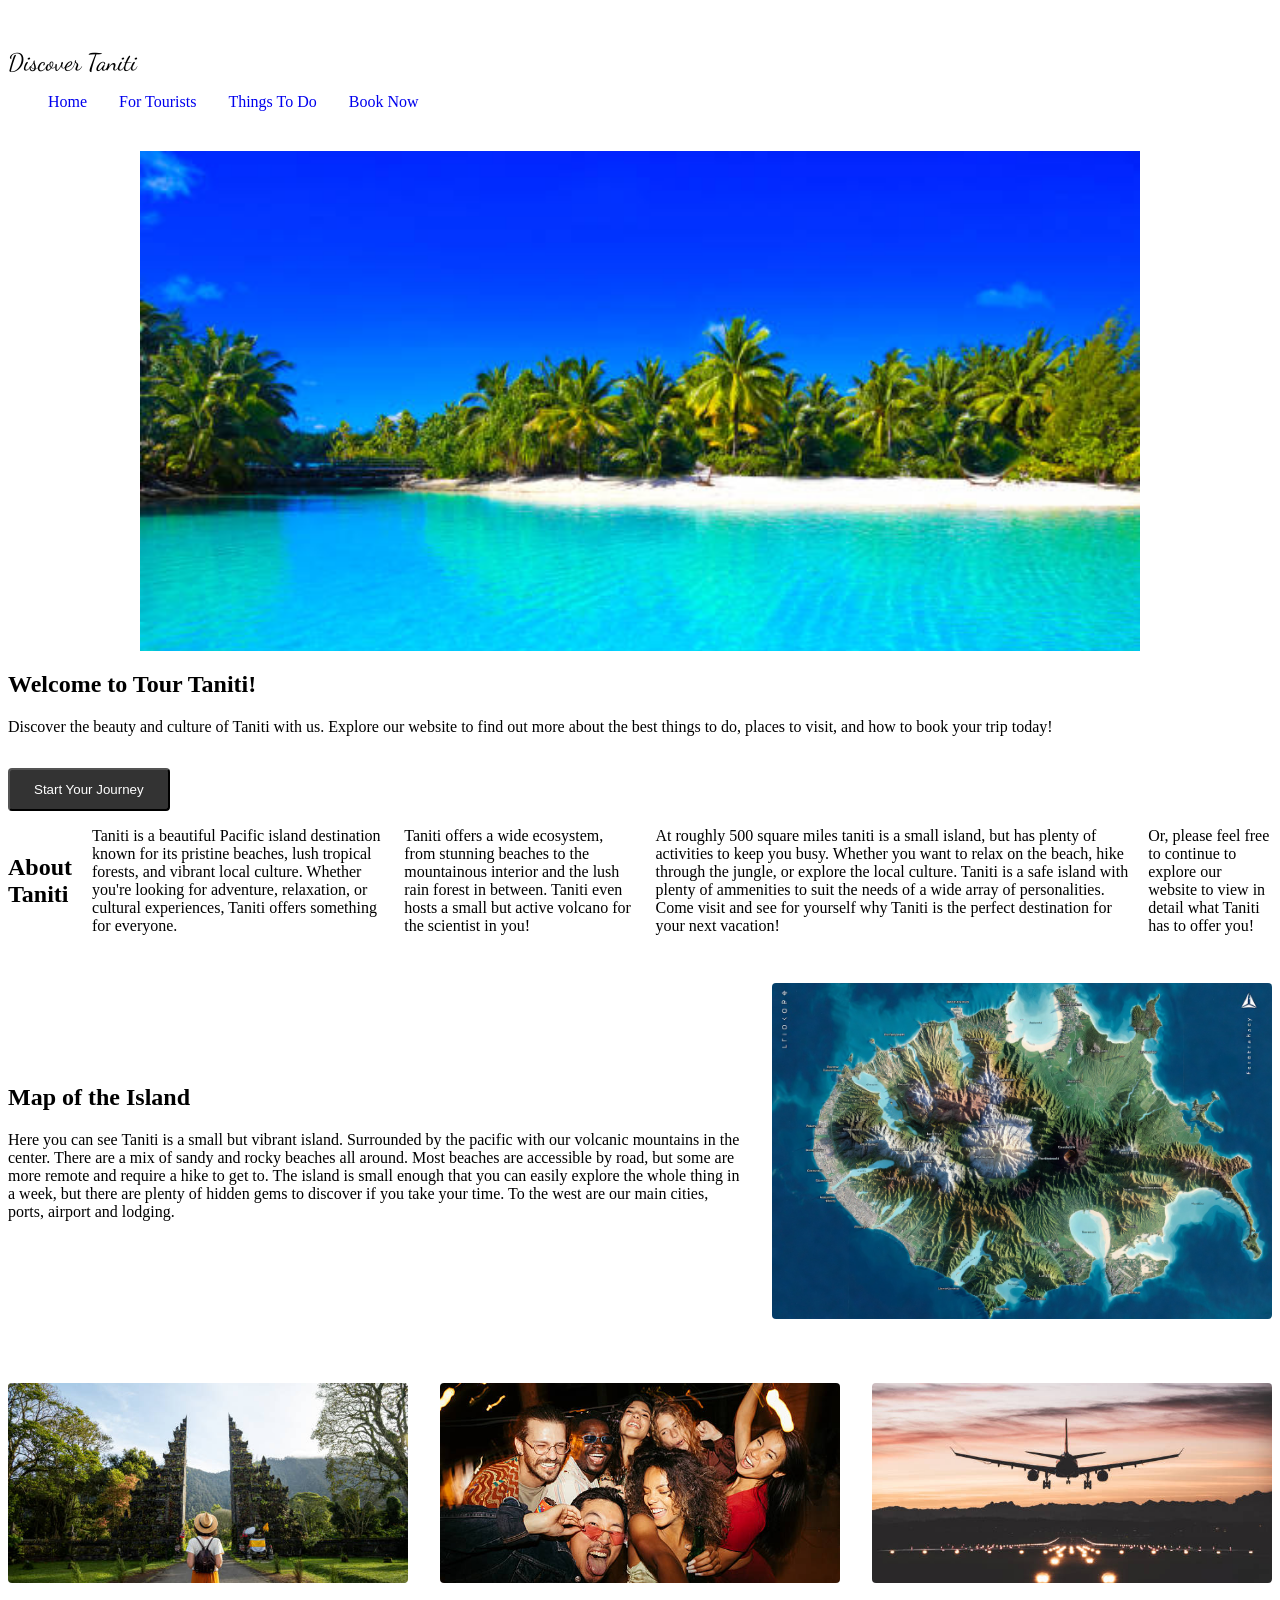
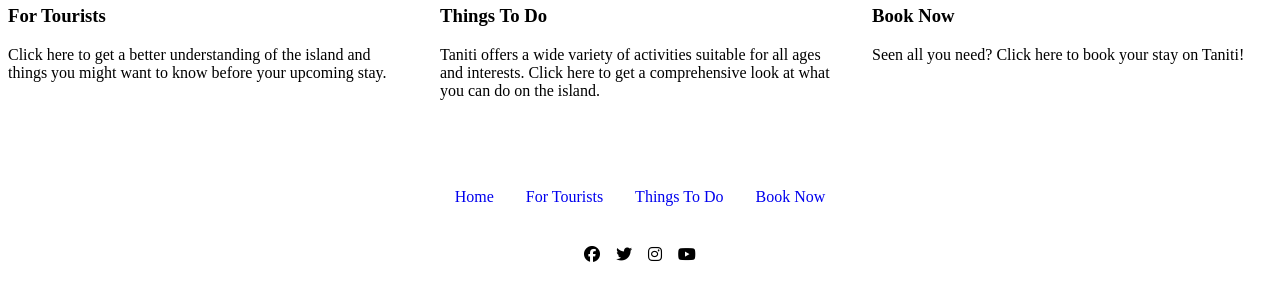
==== index.html @ cea48d4b "saving progress" ====
<!DOCTYPE html>
<html lang="en">
<head>
    <meta charset="UTF-8">
    <meta name="viewport" content="width=device-width, initial-scale=1.0">
    <link rel="stylesheet" href="https://cdnjs.cloudflare.com/ajax/libs/font-awesome/6.3.0/css/all.min.css">
    <link rel="preconnect" href="https://fonts.googleapis.com">
    <link rel="preconnect" href="https://fonts.gstatic.com" crossorigin>
    <link href="https://fonts.googleapis.com/css2?family=Dancing+Script:wght@400..700&display=swap" rel="stylesheet">
    <link rel="stylesheet" href="styles.css">
    <title>Visit Taniti!</title>
</head>
<body>
    <div class="page-container">
        <div class="header">
            <h1>Discover Taniti</h1>
            <nav>
                <ul>
                    <li><a href="index.html">Home</a></li>
                    <li><a href="forTourists.html">For Tourists</a></li>
                    <li><a href="thingsToDo.html">Things To Do</a></li>
                    <li><a href="bookNow.html">Book Now</a></li>
                </ul>
            </nav>
        </div>

        <div class="hero">
            <div class="slideshow-container">

                <div class="mySlide fade">
                    <img src="images/hero1.jpg" alt="Hero Image 1" style="width: 100%">
                </div>

                <div class="mySlide fade">
                    <img src="images/hero2.jpg" alt="Hero Image 2" style="width: 100%">
                </div>

                <div class="mySlide fade">
                    <img src="images/hero3.jpg" alt="Hero Image 3" style="width: 100%">
                </div> 

                <div class="mySlide fade">
                    <img src="images/hero4.jpg" alt="Hero Image 4" style="width: 100%">
                </div> 

            </div>

            <h2>Welcome to Tour Taniti!</h2>
            <p>Discover the beauty and culture of Taniti with us. Explore our website to find out more about the best things to do, places to visit, and how to book your trip today!</p>
            <button class="cta-button">Start Your Journey</button>
        </div>

        <div class="content-wrapper">
                <h2>About Taniti</h2>
                <p>
                    Taniti is a beautiful Pacific island destination known for its pristine beaches, lush tropical forests, and vibrant local culture. Whether you're looking for adventure, relaxation, or cultural experiences, Taniti offers something for everyone.
                </p>
                <p>
                    Taniti offers a wide ecosystem, from stunning beaches to the mountainous interior and the lush rain forest in between. Taniti even hosts a small but active volcano for the scientist in you!
                </p>
                <p>
                    At roughly 500 square miles taniti is a small island, but has plenty of activities to keep you busy. Whether you want to relax on the beach, hike through the jungle, or explore the local culture.
                    Taniti is a safe island with plenty of ammenities to suit the needs of a wide array of personalities. Come visit and see for yourself why Taniti is the perfect destination for your next vacation!
                </p>
                <p>
                    Or, please feel free to continue to explore our website to view in detail what Taniti has to offer you!
                </p>
            </div>

        <div class="about-map">
            <div class="text-map">
                <h2>Map of the Island</h2>
                <p>
                    Here you can see Taniti is a small but vibrant island. Surrounded by the pacific with our volcanic mountains in the center. There are a mix of sandy and rocky beaches all around. Most beaches
                    are accessible by road, but some are more remote and require a hike to get to. The island is small enough that you can easily explore the whole thing in a week, but there are plenty of hidden gems to discover if you take your time.
                    To the west are our main cities, ports, airport and lodging.
                </p>
            </div>
            <img class="map" src="images/map.jpg" alt="Map of Taniti" class="map-image">
        </div>

        <div class="content-cards">
            <div class="card">
                <a href="forTourists.html">
                <img src="images/tourist.jpg" alt="Card Image 1">
                <h3>For Tourists</h3>
                <p>Click here to get a better understanding of the island and things you might want to know before your upcoming stay.</p>
                </a>
            </div>

            <div class="card">
                <a href="thingsToDo.html">
                <img src="images/entertainment.jpg" alt="Card Image 2">
                <h3>Things To Do</h3>
                <p>Taniti offers a wide variety of activities suitable for all ages and interests. Click here to get a comprehensive look at what you can do on the island.</p>
                </a>
            </div>

            <div class="card">
                <a href="bookNow.html">
                <img src="images/plane.jpg" alt="Card Image 3">
                <h3>Book Now</h3>
                <p>Seen all you need? Click here to book your stay on Taniti!</p>
                </a>
            </div>
        </div>

        <div class="footer">
            <nav class="footer-nav">
                <ul>
                    <li><a href="index.html">Home</a></li>
                    <li><a href="forTourists.html">For Tourists</a></li>
                    <li><a href="thingsToDo.html">Things To Do</a></li>
                    <li><a href="bookNow.html">Book Now</a></li>
                </ul>
            </nav> 
            <div class="social-media">
                <i class="fab fa-facebook"></i>
                <i class="fab fa-twitter"></i>
                <i class="fab fa-instagram"></i>
                <i class="fab fa-youtube"></i>
            </div>
        </div>
    </div>
    <script src="slides.js"></script>
</body>
</html>
---- styles.css ----
/* Global Styles */
.page-container {
    max-width: 1400px;
    margin: 0 auto;
    

}

/* Header */
.header {
    justify-content: space-between;
    align-items: center;
    padding: 1.5rem 0;
}

.header h1 {
    display: block;
    font-size: 1.5rem;
    font-family: "Dancing Script", cursive;
    font-optical-sizing: auto;
    font-weight: 400;
    font-style: normal;

}

nav ul {
    display: flex;
    gap: 2rem;
    list-style: none;

}

nav ul li a {
    display: block;
    text-decoration: none;
}

/* Home hero slideshow */

.slideshow-container {
    max-width: 1000px;
    position: relative;
    margin: auto;
    height: 500px;
    overflow: hidden;
}

.mySlide {
    position: absolute;
    top: 0;
    left: 0;
    width: 100%;
    height: 100%;
    opacity: 0;
    transition: opacity 1.5s ease-in-out;
}

.mySlide.active {
    opacity: 1;
}

.myslide img {
    width: 100%;
    height: 100%;
    object-fit: cover;
}
@keyframes fade {
    from {opacity: .4} 
    to {opacity: 1}
}


.cta-button {
    display: inline-block;
    padding: 0.75rem 1.5rem;
    background-color: #333;
    color: #fff;
    text-decoration: none;
    border-radius: 4px;
    margin-top: 1rem;
}

/* content */

.about-map, .entertainment{
    display: flex;
    gap: 2rem;
    padding: 2rem 0;
    align-items: center;
}

.text-map, .entertainmnet-text{
    flex: 1;
}

.about-map img, .entertainment img{
    width: 500px;
    height: auto;
    border-radius: 4px;
}


.content-cards {
    display: flex;
    justify-content: space-around;
    gap: 2rem;
    padding: 2rem 0;
}

.card {
    width: 33%;
}

.card a {
    display: block;
    text-decoration: none;
    color: inherit;
}

.card img {
    width: 100%;
    height: 200px;
    object-fit: cover;
    border-radius: 4px;
}

.card a:hover {
    cursor: pointer;
}

.content-wrapper {
    display: flex;
    gap: 20px;
    align-items: center;
}

.content {
    flex: 1;
    line-height: 1.5;
}

.content-image {
    width: 500px;
    height: auto;
}

/* Footer */

.footer-nav ul {
    display: flex;
    gap: 2rem;
    list-style: none;
    justify-content: center;
    padding: 1.5rem 0;
}

.footer-nav ul li a {
    display: block;
   
}

.social-media {
    display: flex;
    gap: 1rem;
    justify-content: center;
    padding-bottom: 1.5rem;
}
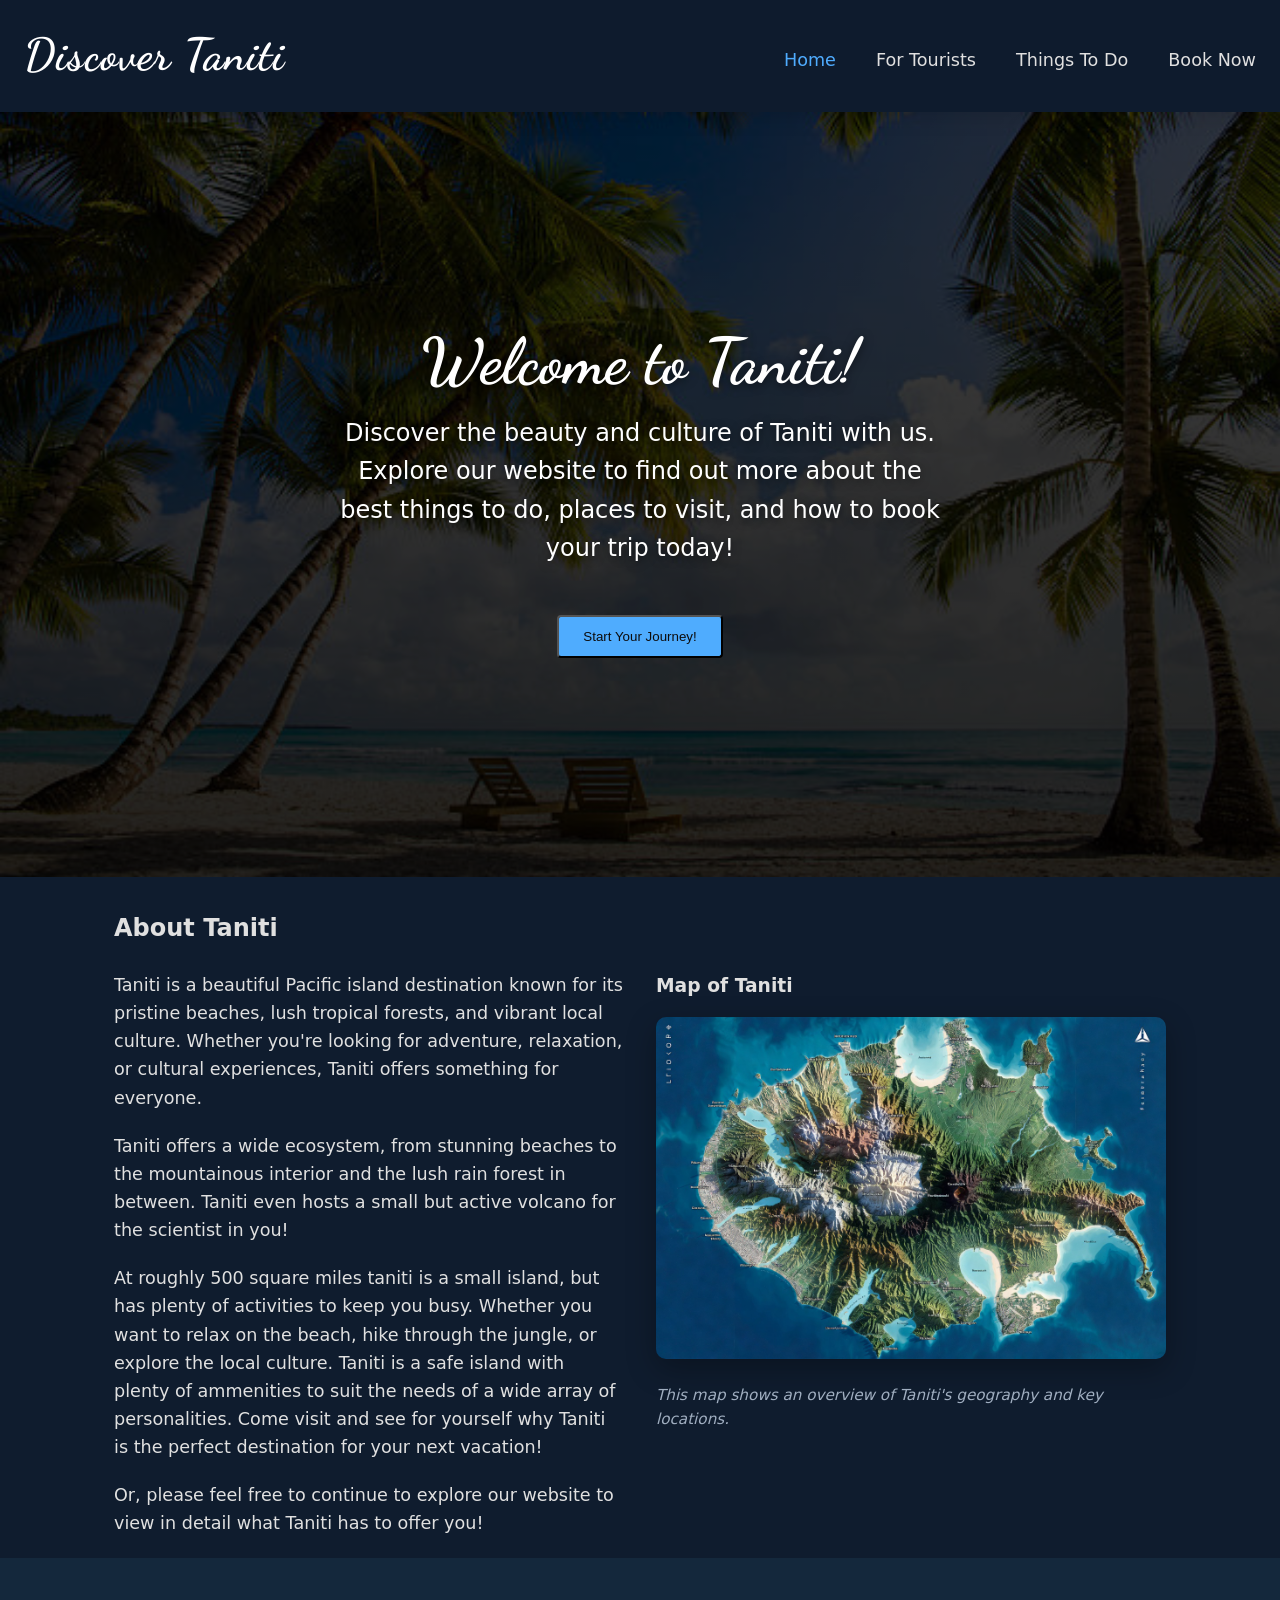
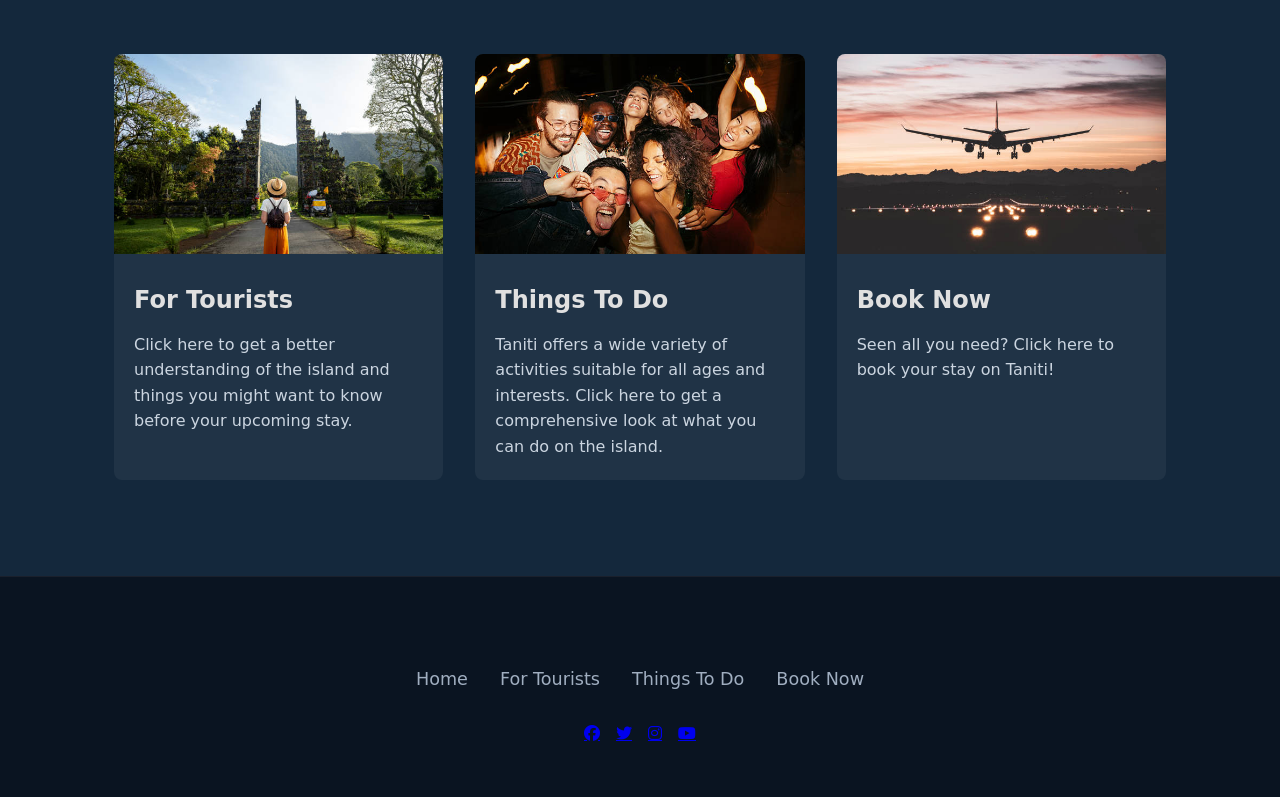
==== commit 0450b107: "mostly done?" ====
--- a/index.html
+++ b/index.html
@@ -11,117 +11,104 @@
     <title>Visit Taniti!</title>
 </head>
 <body>
-    <div class="page-container">
-        <div class="header">
-            <h1>Discover Taniti</h1>
+    <header class="header">
+        <div class="header-container">
+            <h1>
+                <a href="index.html" class="logo-link">Discover Taniti</a>
+            </h1>
             <nav>
                 <ul>
-                    <li><a href="index.html">Home</a></li>
+                    <li><a href="index.html" class="active">Home</a></li>
                     <li><a href="forTourists.html">For Tourists</a></li>
                     <li><a href="thingsToDo.html">Things To Do</a></li>
                     <li><a href="bookNow.html">Book Now</a></li>
                 </ul>
             </nav>
         </div>
+    </header>
+    <main>
+    <section class="hero hero-index">
+        <div class="hero-overlay"></div>
+        <div class="hero-content">
+            <h2>Welcome to Taniti!</h2>
+                <p>Discover the beauty and culture of Taniti with us. Explore our website to find out more about the best things to do, places to visit, and how to book your trip today!</p>
+                <a href="bookNow.html">
+                    <button class="cta-button">Start Your Journey!</button>
+                </a>
+        </div>
+    </section>
 
-        <div class="hero">
-            <div class="slideshow-container">
 
-                <div class="mySlide fade">
-                    <img src="images/hero1.jpg" alt="Hero Image 1" style="width: 100%">
+        <section class="section-about">
+            <div class="container">
+                <h2>About Taniti</h2>
+                <div class="about-grid">
+                    <div class="about-text">
+                        <p>
+                            Taniti is a beautiful Pacific island destination known for its pristine beaches, lush tropical forests, and vibrant local culture. Whether you're looking for adventure, relaxation, or cultural experiences, Taniti offers something for everyone.
+                        </p>
+                        <p>
+                            Taniti offers a wide ecosystem, from stunning beaches to the mountainous interior and the lush rain forest in between. Taniti even hosts a small but active volcano for the scientist in you!
+                        </p>
+                        <p>
+                            At roughly 500 square miles taniti is a small island, but has plenty of activities to keep you busy. Whether you want to relax on the beach, hike through the jungle, or explore the local culture.
+                            Taniti is a safe island with plenty of ammenities to suit the needs of a wide array of personalities. Come visit and see for yourself why Taniti is the perfect destination for your next vacation!
+                        </p>
+                        <p>
+                            Or, please feel free to continue to explore our website to view in detail what Taniti has to offer you!
+                        </p>
+                    </div>
+                    <div class="about-map">
+                        <h3>Map of Taniti</h3>
+                        <img src="images/map.jpg" alt="Map of Taniti" class="map-image">
+                        <p class="map-caption">This map shows an overview of Taniti's geography and key locations.</p>
+                    </div>
                 </div>
+            </div>
+        </section>
 
-                <div class="mySlide fade">
-                    <img src="images/hero2.jpg" alt="Hero Image 2" style="width: 100%">
+        <section class="section cards-section">
+            <div class="container">
+                <div class="card-grid">
+                    <a href="forTourists.html" class="card">
+                        <img src="images/tourist.jpg" alt="Card Image 1">
+                        <h3>For Tourists</h3>
+                        <p>Click here to get a better understanding of the island and things you might want to know before your upcoming stay.</p>
+                    </a>
+
+                    <a href="thingsToDo.html" class="card">
+                        <img src="images/entertainment.jpg" alt="Card Image 2">
+                        <h3>Things To Do</h3>
+                        <p>Taniti offers a wide variety of activities suitable for all ages and interests. Click here to get a comprehensive look at what you can do on the island.</p>
+                    </a>
+
+                    <a href="bookNow.html" class="card">
+                        <img src="images/plane.jpg" alt="Card Image 3">
+                        <h3>Book Now</h3>
+                        <p>Seen all you need? Click here to book your stay on Taniti!</p>
+                    </a>
                 </div>
-
-                <div class="mySlide fade">
-                    <img src="images/hero3.jpg" alt="Hero Image 3" style="width: 100%">
-                </div> 
-
-                <div class="mySlide fade">
-                    <img src="images/hero4.jpg" alt="Hero Image 4" style="width: 100%">
-                </div> 
-
             </div>
-
-            <h2>Welcome to Tour Taniti!</h2>
-            <p>Discover the beauty and culture of Taniti with us. Explore our website to find out more about the best things to do, places to visit, and how to book your trip today!</p>
-            <button class="cta-button">Start Your Journey</button>
-        </div>
-
-        <div class="content-wrapper">
-                <h2>About Taniti</h2>
-                <p>
-                    Taniti is a beautiful Pacific island destination known for its pristine beaches, lush tropical forests, and vibrant local culture. Whether you're looking for adventure, relaxation, or cultural experiences, Taniti offers something for everyone.
-                </p>
-                <p>
-                    Taniti offers a wide ecosystem, from stunning beaches to the mountainous interior and the lush rain forest in between. Taniti even hosts a small but active volcano for the scientist in you!
-                </p>
-                <p>
-                    At roughly 500 square miles taniti is a small island, but has plenty of activities to keep you busy. Whether you want to relax on the beach, hike through the jungle, or explore the local culture.
-                    Taniti is a safe island with plenty of ammenities to suit the needs of a wide array of personalities. Come visit and see for yourself why Taniti is the perfect destination for your next vacation!
-                </p>
-                <p>
-                    Or, please feel free to continue to explore our website to view in detail what Taniti has to offer you!
-                </p>
+        </section>
+    </main>
+        <footer class="footer">
+            <div class="container">
+                <nav class="footer-nav">
+                    <ul>
+                        <li><a href="index.html">Home</a></li>
+                        <li><a href="forTourists.html">For Tourists</a></li>
+                        <li><a href="thingsToDo.html">Things To Do</a></li>
+                        <li><a href="bookNow.html">Book Now</a></li>
+                    </ul>
+                </nav> 
+                <div class="social">
+                    <a href="#" class="fab fa-facebook"></a>
+                    <a href="#" class="fab fa-twitter"></a>
+                    <a href="#" class="fab fa-instagram"></a>
+                    <a href="#" class="fab fa-youtube"></a>
+                </div>
             </div>
-
-        <div class="about-map">
-            <div class="text-map">
-                <h2>Map of the Island</h2>
-                <p>
-                    Here you can see Taniti is a small but vibrant island. Surrounded by the pacific with our volcanic mountains in the center. There are a mix of sandy and rocky beaches all around. Most beaches
-                    are accessible by road, but some are more remote and require a hike to get to. The island is small enough that you can easily explore the whole thing in a week, but there are plenty of hidden gems to discover if you take your time.
-                    To the west are our main cities, ports, airport and lodging.
-                </p>
-            </div>
-            <img class="map" src="images/map.jpg" alt="Map of Taniti" class="map-image">
-        </div>
-
-        <div class="content-cards">
-            <div class="card">
-                <a href="forTourists.html">
-                <img src="images/tourist.jpg" alt="Card Image 1">
-                <h3>For Tourists</h3>
-                <p>Click here to get a better understanding of the island and things you might want to know before your upcoming stay.</p>
-                </a>
-            </div>
-
-            <div class="card">
-                <a href="thingsToDo.html">
-                <img src="images/entertainment.jpg" alt="Card Image 2">
-                <h3>Things To Do</h3>
-                <p>Taniti offers a wide variety of activities suitable for all ages and interests. Click here to get a comprehensive look at what you can do on the island.</p>
-                </a>
-            </div>
-
-            <div class="card">
-                <a href="bookNow.html">
-                <img src="images/plane.jpg" alt="Card Image 3">
-                <h3>Book Now</h3>
-                <p>Seen all you need? Click here to book your stay on Taniti!</p>
-                </a>
-            </div>
-        </div>
-
-        <div class="footer">
-            <nav class="footer-nav">
-                <ul>
-                    <li><a href="index.html">Home</a></li>
-                    <li><a href="forTourists.html">For Tourists</a></li>
-                    <li><a href="thingsToDo.html">Things To Do</a></li>
-                    <li><a href="bookNow.html">Book Now</a></li>
-                </ul>
-            </nav> 
-            <div class="social-media">
-                <i class="fab fa-facebook"></i>
-                <i class="fab fa-twitter"></i>
-                <i class="fab fa-instagram"></i>
-                <i class="fab fa-youtube"></i>
-            </div>
-        </div>
-    </div>
+        </footer>
     <script src="slides.js"></script>
 </body>
 </html>
--- a/styles.css
+++ b/styles.css
@@ -1,60 +1,148 @@
-
+* {
+    margin: 0;
+    padding: 0;
+    box-sizing: border-box;
+    
+}
 
 /* Global Styles */
-.page-container {
-    max-width: 1400px;
+
+body {
+    font-family: 'Inter', system-ui, sans-serif;
+    line-height: 1.6;
+    color: #e0e0e0;
+    background: #0f1c2e;
+
+}
+
+.container {
+    width: 100%;
+    max-width: 1200px;
     margin: 0 auto;
-    
-
+    padding: 0 1.5rem;
+}
+
+.container h2 {
+    margin-top: 2rem;
+    margin-bottom: 1.5rem;
 }
 
 /* Header */
 .header {
+    background-color: rgba(15, 28, 46, 0.95);
+    backdrop-filter: blur(12px);
+    position: sticky;
+    top: 0;
+    z-index: 1000;
+    box-shadow: 0 4px 20px rgba(0, 0, 0, 0.15);
+}   
+
+.header-container {
+    display: flex;
     justify-content: space-between;
     align-items: center;
-    padding: 1.5rem 0;
-}
-
-.header h1 {
-    display: block;
-    font-size: 1.5rem;
-    font-family: "Dancing Script", cursive;
-    font-optical-sizing: auto;
-    font-weight: 400;
-    font-style: normal;
-
+    padding: 1.25rem 1.5rem;
+    flex-wrap: wrap;
+    gap: 1rem;
+}
+
+.logo-link {
+    font-family: 'Dancing Script', cursive;
+    font-size: clamp(1.8rem, 5vw, 2.8rem);
+    text-decoration: none;
+    color: white;
+    letter-spacing: 1px;;
+}
+
+.logo-link:hover {
+    color: #4facfe;
+    text-shadow: 0 2px 10px rgba(79, 172, 254, 0.7);
 }
 
 nav ul {
     display: flex;
-    gap: 2rem;
+    gap: 2.5rem;
     list-style: none;
+    padding: 0;
+    border-radius: 4px;
+    margin-top: 0.5rem;
+    justify-content: center;
 
 }
 
 nav ul li a {
-    display: block;
+    color: #e0e0e0;
+    font-size: 1.1rem;
+    font-weight: 500;
+    padding: 0.5rem 0;
+    position: relative;
+    transition: color 0.3s ease;
     text-decoration: none;
 }
 
+nav ul li a::after {
+    content: '';
+    position: absolute;
+    width: 0;
+    height: 2px;
+    bottom: 0;
+    left: 0;
+    background-color: #4facfe;
+    transition: width 0.3s ease;
+}
+
+nav ul li a:hover {
+    color: #4facfe;
+}
+
+nav ul li a.active {
+    color: #4facfe;
+}
+
 /* Home hero slideshow */
 
+
+
+.hero-index {
+    height: 50vh;
+    min-height: 400px;
+    background: linear-gradient(rgba(0,0,0,0.55), rgba(0,0,0,0.75)), url('images/hero3.jpg') center/cover no-repeat;
+    position: relative;
+}
+
+.hero-index .hero-overlay {
+    position: absolute;
+    inset: 0;
+    background: rgba(0,0,0,0.45);
+}
+
+.hero-index .hero-content {
+    position: relative;
+    z-index: 2;
+}
+.hero {
+    position: relative;
+    height: 85vh;
+    min-height: 600px;
+    overflow: hidden;
+    display: flex;
+    align-items: center;
+    justify-content: center;
+    overflow: hidden;
+}
+
 .slideshow-container {
-    max-width: 1000px;
-    position: relative;
-    margin: auto;
-    height: 500px;
-    overflow: hidden;
+    position: absolute;
+    inset: 0;
+    
 }
 
 .mySlide {
     position: absolute;
-    top: 0;
-    left: 0;
-    width: 100%;
-    height: 100%;
+    inset: 0;
     opacity: 0;
-    transition: opacity 1.5s ease-in-out;
+    transition: opacity 1.8s ease-in-out;
+    
 }
 
 .mySlide.active {
@@ -65,6 +153,41 @@
     width: 100%;
     height: 100%;
     object-fit: cover;
+    object-position: center;
+
+}
+
+.hero-overlay {
+    position: absolute;
+    inset: 0;
+    background: linear-gradient(to bottom, rgba(0, 0, 0, 0.25), rgba(0, 0, 0, 0.65));
+    z-index: 1;
+}
+
+.hero-content {
+    position: relative;
+    z-index: 2;
+    color: white;
+    text-align: center;
+    padding: 0 1.5rem;
+    max-width: 900px;
+}
+
+.hero-content h2 {
+    font-family: 'Dancing Script', cursive;
+    font-size: 4rem;
+    margin-bottom: 1.25rem;
+    line-height: 1;
+    text-shadow: 0 2px 10px rgba(0, 0, 0, 0.5);
+}
+
+.hero-content p {
+    font-size: 1.5rem;
+    margin-bottom: 2rem;
+    margin-left: auto;
+    margin-right: auto;
+    text-shadow: 0 2px 10px rgba(0, 0, 0, 0.5);
+    max-width: 600px;
 }
 @keyframes fade {
     from {opacity: .4} 
@@ -75,78 +198,110 @@
 .cta-button {
     display: inline-block;
     padding: 0.75rem 1.5rem;
-    background-color: #333;
-    color: #fff;
+    background-color: #4facfe;
+    color: #0d0c0c;
     text-decoration: none;
     border-radius: 4px;
     margin-top: 1rem;
 }
 
+.cta-button:hover {
+    background-color: #555;
+    color: white;
+    cursor: pointer;
+    box-shadow: 0 8px 24px rgba(59, 130, 246, 0.35);
+}
+
 /* content */
 
-.about-map, .entertainment{
-    display: flex;
+.section {
+    padding: 6rem 0;
+
+}
+
+.section.about {
+    background: #0f1c2e;
+}
+
+.about-grid {
+    display: grid;
+    grid-template-columns: 1fr 1fr;
     gap: 2rem;
-    padding: 2rem 0;
-    align-items: center;
-}
-
-.text-map, .entertainmnet-text{
-    flex: 1;
-}
-
-.about-map img, .entertainment img{
-    width: 500px;
-    height: auto;
-    border-radius: 4px;
-}
-
-
-.content-cards {
-    display: flex;
-    justify-content: space-around;
+    align-items: start;
+}
+
+.about-text p {
+    margin-bottom: 1.25rem;
+    font-size: 1.1rem;
+}
+
+.about-map h3 {
+    margin-bottom: 1rem;
+}
+
+.about-map img {
+    width: 100%;
+    border-radius: 10px;
+    box-shadow: 0 10px 30px rgba(0, 0, 0, 0.3);
+}
+
+.map-caption {
+    margin-top: 1rem;
+    font-style: italic;
+    color: #a0aec0;
+    font-size: 0.95rem;
+}
+
+.cards-section {
+    background: #14283C;
+}
+
+.card-grid {
+    display: grid;
+    grid-template-columns: repeat(auto-fit, minmax(280px, 1fr));
     gap: 2rem;
-    padding: 2rem 0;
-}
-
-.card {
-    width: 33%;
-}
-
-.card a {
-    display: block;
+}
+
+.card{
+    background: rgba(255, 255, 255, 0.05);
+    border-radius: 8px;
+    overflow: hidden;
+    transition: transform 0.3s ease, box-shadow 0.3s ease;
     text-decoration: none;
     color: inherit;
+    display: block;
+}
+
+.card:hover {
+    transform: translateY(-8px);
+    box-shadow: 0 12px 24px rgba(79, 172, 254, 0.3);
 }
 
 .card img {
     width: 100%;
     height: 200px;
     object-fit: cover;
-    border-radius: 4px;
-}
-
-.card a:hover {
-    cursor: pointer;
-}
-
-.content-wrapper {
-    display: flex;
-    gap: 20px;
-    align-items: center;
-}
-
-.content {
-    flex: 1;
-    line-height: 1.5;
-}
-
-.content-image {
-    width: 500px;
-    height: auto;
+}
+
+.card h3 {
+    font-size: 1.5rem;
+    padding: 1.25rem 1.25rem 0.75rem;
+}
+
+.card p {
+    font-size: 1rem;
+    padding: 0 1.25rem 1.25rem;
+    color: #cbd5e0;
 }
 
 /* Footer */
+
+.footer {
+    background: #0a1421;
+    padding: 3rem 0 2rem;
+    text-align: center;
+    border-top: 1px solid #1a202c;
+}
 
 .footer-nav ul {
     display: flex;
@@ -158,12 +313,246 @@
 
 .footer-nav ul li a {
     display: block;
-   
-}
-
-.social-media {
+    color: #a0aec0;
+    transition: color 0.3s ease;
+}
+
+.footer-nav ul li a:hover {
+    color: #4facfe;
+}
+
+.social {
     display: flex;
     gap: 1rem;
     justify-content: center;
     padding-bottom: 1.5rem;
+}
+
+@media (max-width: 900px){
+    .about-grid {
+        grid-template-columns: 1fr;
+        gap: 2.5rem;
+    }
+}
+
+@media(max-width: 768px) {
+    .hero {
+        height: 75vh;
+        min-height: 520px;
+    }
+    .hero-content h2 {
+        font-size: 2.5rem;
+    }
+    .hero-container {
+        flex-direction: column;
+        gap: 1rem;
+        padding: 1rem;
+    }
+    nav ul {
+        gap: 1.5rem;
+        flex-wrap: wrap;
+        justify-content: center;
+    }
+}
+
+@media (max-width: 480px) {
+    .section {
+        padding: 4rem 0;
+    }
+    .hero-content p {
+        font-size: 1.2rem;
+    }
+}
+
+/* For Tourists hero section */
+
+.hero-tourists {
+    height: 50vh;
+    min-height: 400px;
+    background: linear-gradient(rgba(0,0,0,0.55), rgba(0,0,0,0.75)), url('images/volcano.jpg') center/cover no-repeat;
+    position: relative;
+}
+
+.hero-tourists .hero-overlay {
+    position: absolute;
+    inset: 0;
+    background: rgba(0,0,0,0.45);
+}
+
+.hero-tourists .hero-content {
+    position: relative;
+    z-index: 2;
+}
+
+.info-section {
+    background: #14283c;
+    padding: 5rem 0;
+}
+
+.container {
+    max-width: 1100px;
+    margin: 0 auto;
+    padding: 0 1.5rem;
+}
+
+
+.info-section p {
+    margin-bottom: 1.5rem;
+    font-size: 1.1rem;
+    max-width: 80ch;
+    line-height: 1.7;
+}
+
+.list-with-float {
+    display: flow-root;
+    margin: 3rem 0;
+}
+
+.info-text {
+    margin-right: 340px;
+    padding-right: 2rem;
+}
+
+.right-float {
+    float: right;
+    width: 320px;
+    margin: 0 0 1.5rem 2.5rem;
+}
+
+.right-float img {
+    width: 100%;
+    height: auto;
+    border-radius: 12px;
+    box-shadow: 0 10px 30px rgba(0,0,0,0.35);
+    display: block;
+}
+
+@media (max-width: 900px) {
+    .info-text {
+        margin-right: 0;
+    }
+
+    .right-float {
+        float: none;
+        width: 100%;
+        max-width: 420px;
+        margin: 2.5rem auto 0;
+    }
+}
+
+/* Things To Do */
+
+.hero-things {
+    height: 50vh;
+    min-height: 400px;
+    background: linear-gradient(rgba(0,0,0,0.55), rgba(0,0,0,0.75)), url('images/thingsToDo.jpg') center/cover no-repeat;
+    position: relative;
+}
+
+.things-cards {
+    display: grid;
+    grid-template-columns: repeat(auto-fit, minmax(280px, 1fr));
+    gap: 2rem;
+}
+
+.zipline {
+    width: 100%;
+    height: auto;
+    border-radius: 10px;
+    box-shadow: 0 10px 30px rgba(0, 0, 0, 0.3);
+}
+
+/* Book Now */
+
+
+.hero-book {
+    height: 50vh;
+    min-height: 400px;
+    background: linear-gradient(rgba(0,0,0,0.55), rgba(0,0,0,0.75)), url('images/bookNow.jpg') center/cover no-repeat;
+    position: relative;
+}
+.book-section {
+    background: #0f1c2e;
+    padding: 6rem 0 8rem;
+    color: #e0e0e0;
+}
+
+.book-intro {
+    max-width: 720px;
+    margin: 0 auto 4rem;
+    text-align: center;
+    font-size: 1.15rem;
+    line-height: 1.7;
+    color: #c0c0c0;
+}
+
+.book-grid {
+    display: grid;
+    grid-template-columns: 1fr 1fr;
+    gap: 4rem 5rem;
+    max-width: 1200px;
+    margin: 0 auto;
+}
+
+.book-column {
+    display: flex;
+    flex-direction: column;
+    gap: 3.5rem;
+}
+
+.book-block {
+    background: rgba(255,255,255,0.03);
+    border-radius: 12px;
+    padding: 1.75rem 2rem;
+    border: 1px solid rgba(96,165,250,0.12);
+    transition: all 0.25s ease;
+}
+
+.book-block:hover {
+    background: rgba(96,165,250,0.08);
+    border-color: rgba(96,165,250,0.3);
+    transform: translateY(-4px);
+}
+
+.book-block h3 {
+    color: #60a5fa;
+    font-size: 1.65rem;
+    margin-bottom: 1.25rem;
+}
+
+.book-block ul {
+    list-style: none;
+    display: flex;
+    flex-direction: column;
+    gap: 0.85rem;
+}
+
+.book-block li a {
+    color: #d0e0ff;
+    text-decoration: none;
+    transition: color 0.2s ease;
+}
+
+.book-block li a:hover {
+    color: #a5c8ff;
+    text-decoration: underline;
+}
+
+.book-column-right {
+    margin-top: 10rem;            
+}
+
+@media (max-width: 960px) {
+    .book-grid {
+        grid-template-columns: 1fr;
+        gap: 3.5rem;
+    }
+
+    .book-column-right {
+        margin-top: 0;
+    }
+
+    .book-section {
+        padding: 4rem 0 6rem;
+    }
 }
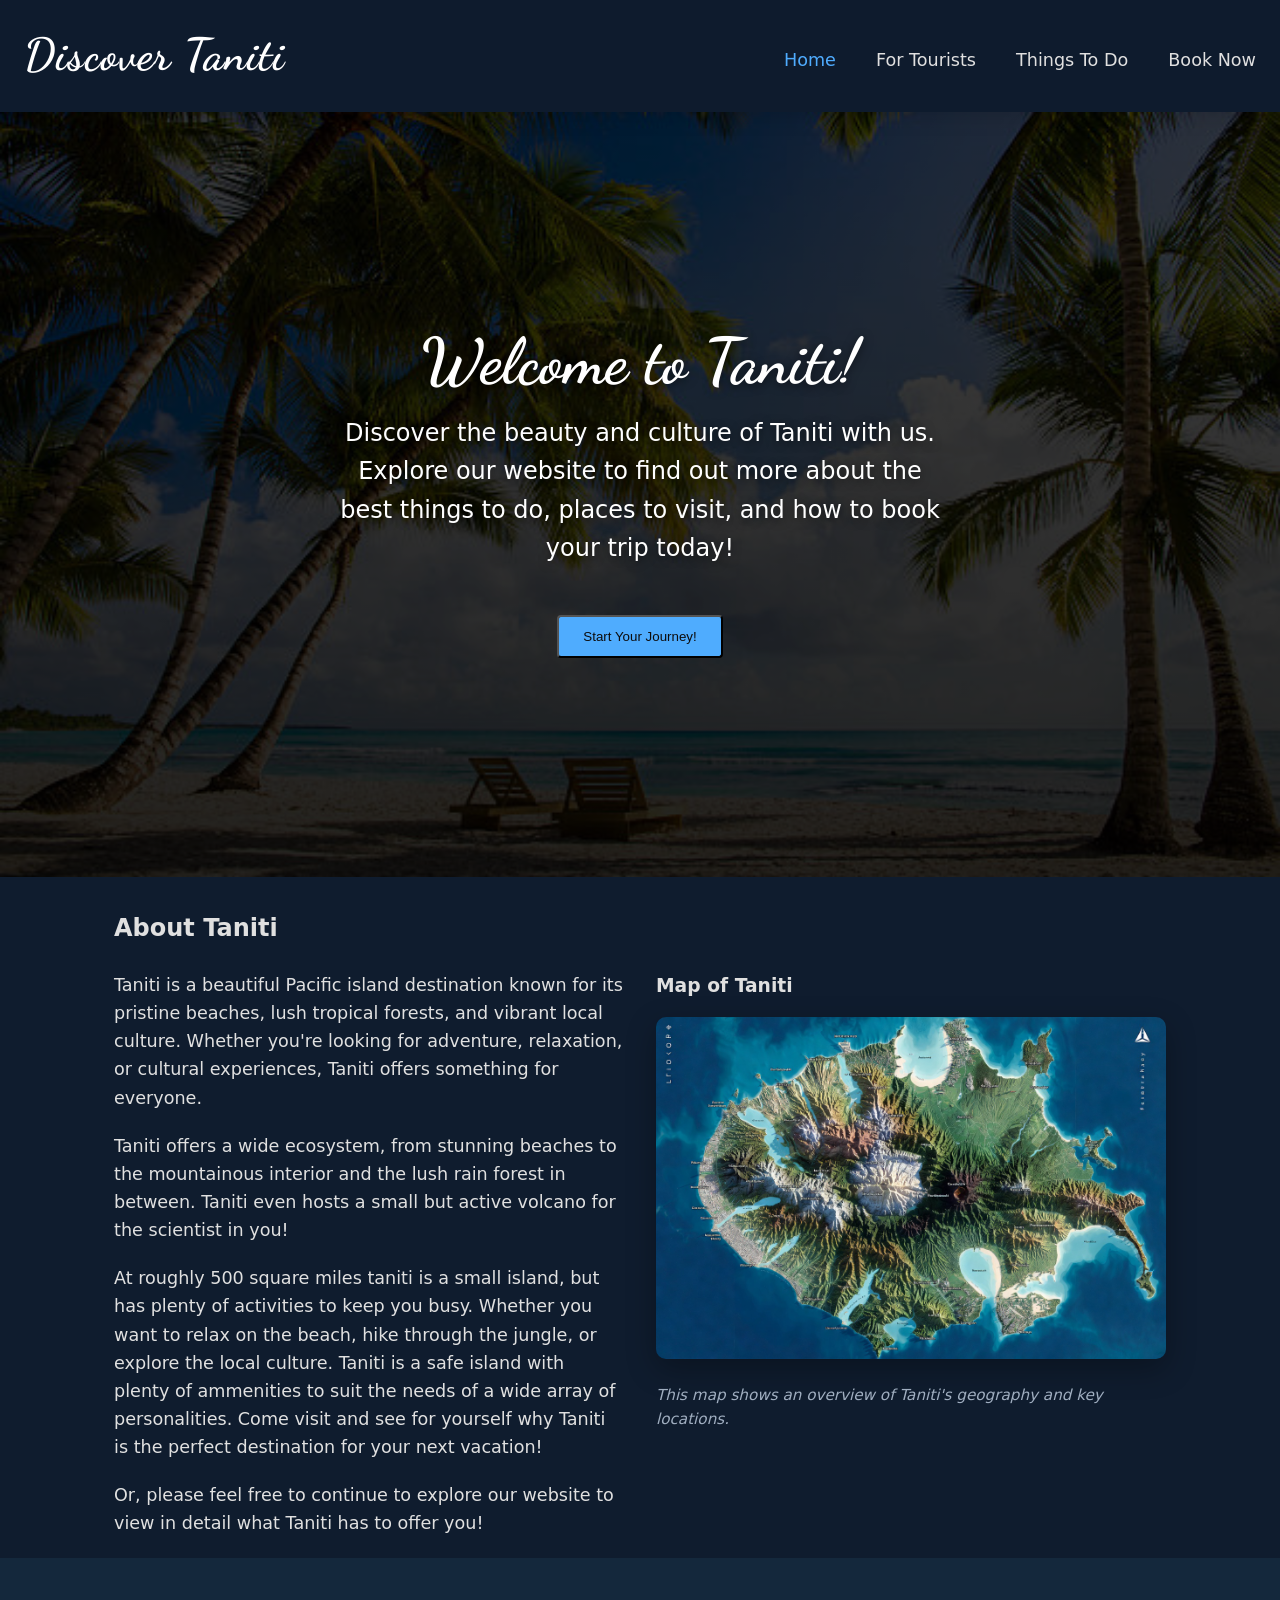
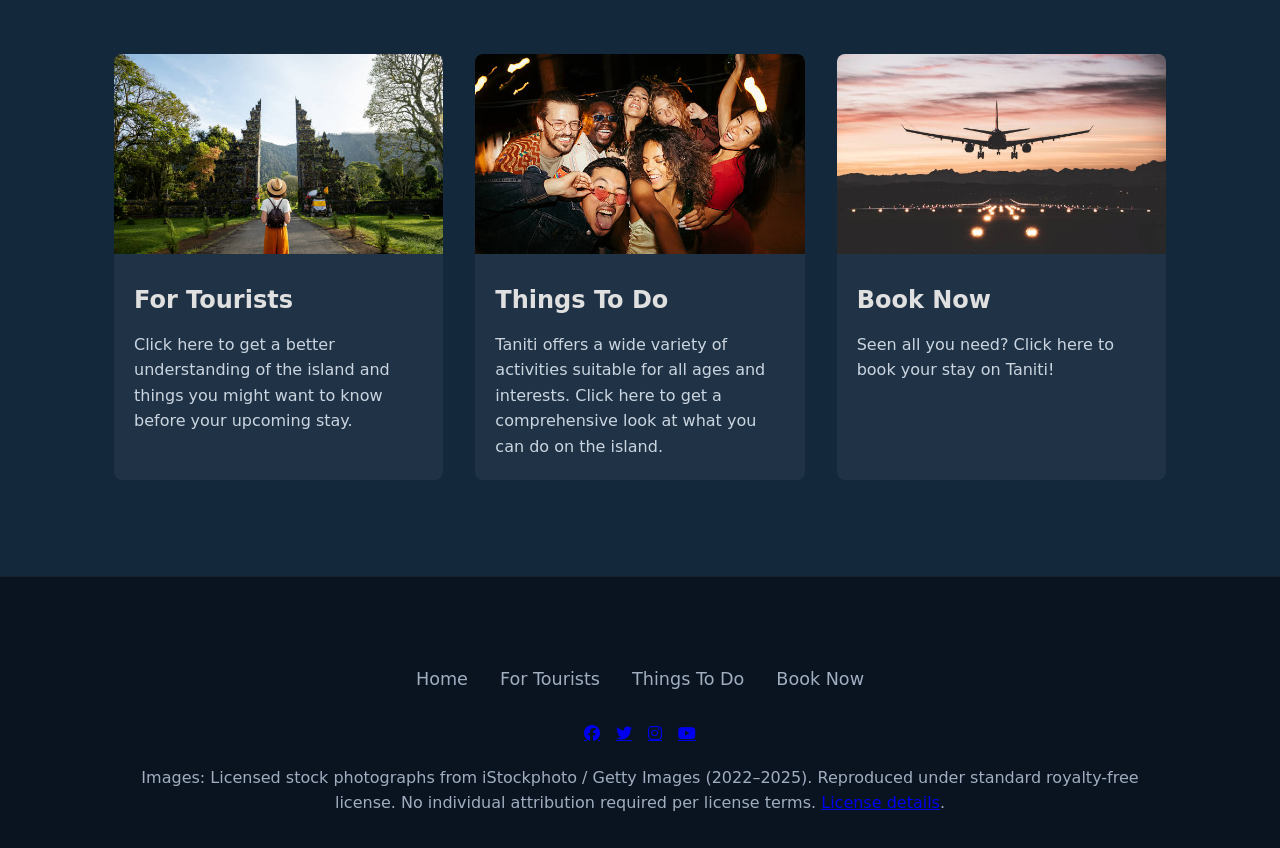
==== commit c36785c7: "added citation" ====
--- a/index.html
+++ b/index.html
@@ -107,6 +107,9 @@
                     <a href="#" class="fab fa-instagram"></a>
                     <a href="#" class="fab fa-youtube"></a>
                 </div>
+                <div class="citations">
+                    <p>Images: Licensed stock photographs from iStockphoto / Getty Images (2022–2025). Reproduced under standard royalty-free license. No individual attribution required per license terms. <a href="https://www.istockphoto.com/legal/license-agreement" target="_blank">License details</a>.</p>
+                </div>
             </div>
         </footer>
     <script src="slides.js"></script>
--- a/styles.css
+++ b/styles.css
@@ -555,4 +555,11 @@
     .book-section {
         padding: 4rem 0 6rem;
     }
+}
+
+.citations {
+    color: #a0aec0;
+    justify-content: center;
+    align-items: center;
+    font-size: 1rem;
 }
